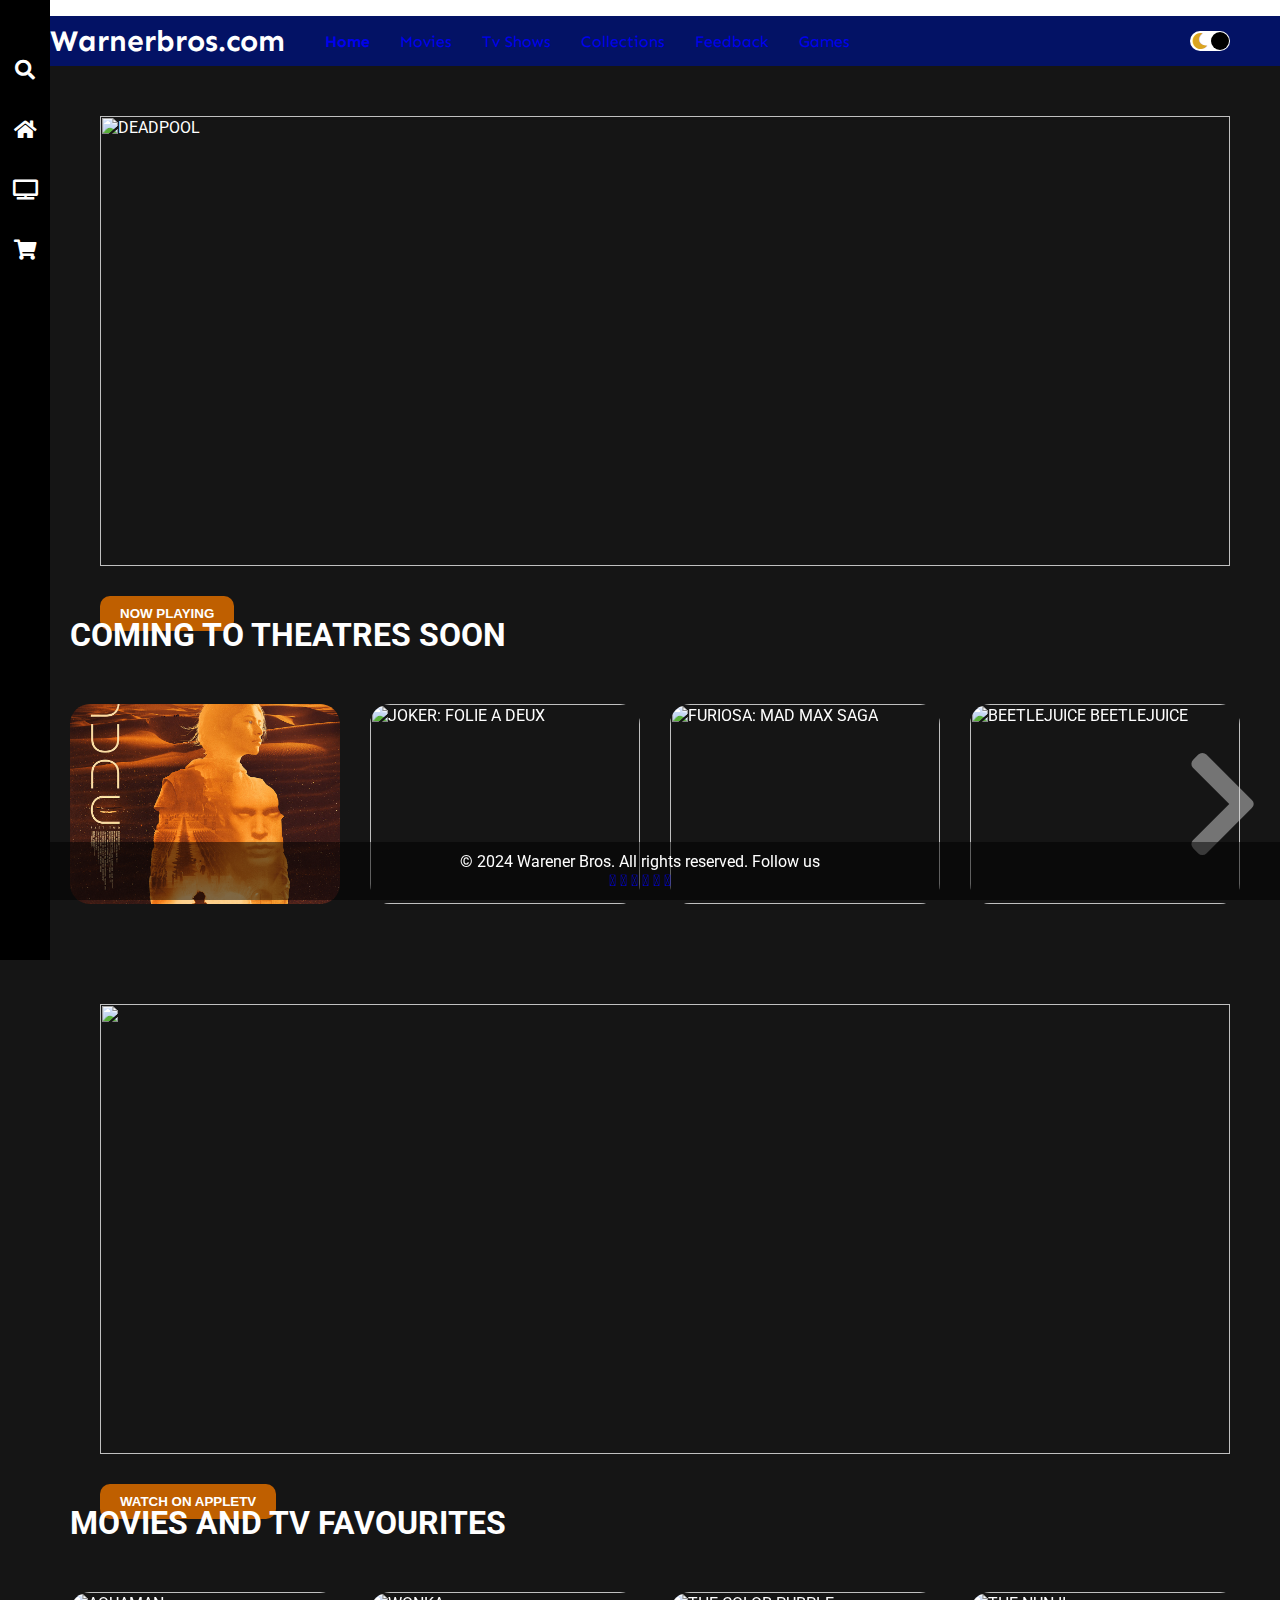
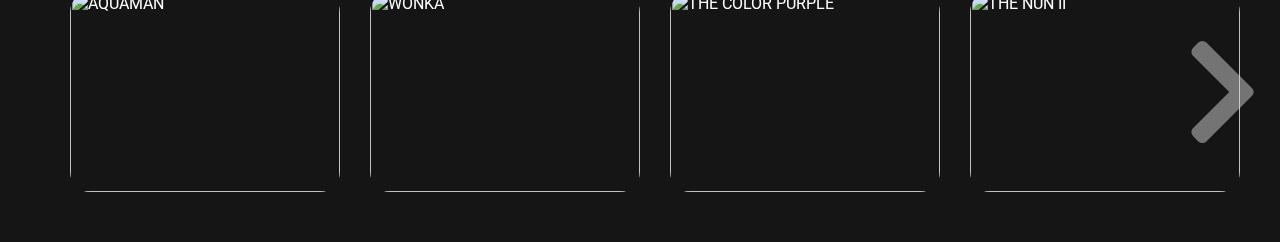
==== index.html @ 2d5ec3c5 "Update index.html" ====
<html lang="en">

<head>
    <meta charset="UTF-8">
    <meta http-equiv="X-UA-Compatible" content="IE=edge">
    <meta name="viewport" content="width=device-width, initial-scale=1.0">
    <link rel="stylesheet" href="style.css">
    <link
        href="https://fonts.googleapis.com/css2?family=Roboto:wght@100;300;400;500;700;900&family=Sen:wght@400;700;800&display=swap"
        rel="stylesheet">
    <link rel="stylesheet" href="https://cdnjs.cloudflare.com/ajax/libs/font-awesome/5.15.2/css/all.min.css">
    <svg xmlns="http://www.w3.org/2000/svg" width="16" height="16" fill="currentColor" class="bi bi-instagram" viewBox="0 0 16 16">
    </svg>
        
    <title>Warnerbros | Home of Movies</title>
</head>

<body>
    <div class="navbar">
        <div class="navbar-container">
            <div class="logo-container">
                <h1 class="logo">Warnerbros.com</h1>
            </div>
            <div class="menu-container">
                <ul class="menu-list">
                    <li class="menu-list-item active"> <a href="index.html">Home</a></li>
                    <li class="menu-list-item"><a href="movies.html">Movies</a></li>
                    <li class="menu-list-item"><a href="tvshows.html">Tv Shows</a></li>
                    <li class="menu-list-item"><a href="collections.html">Collections</a></li>
                    <li class="menu-list-item"><a href="feedback.html">Feedback</a></li>
                    <li class="menu-list-item"><a href="games.html">Games</a></li>

                </ul>
            </div>
                <div class="toggle">
                    <i class="fas fa-moon toggle-icon"></i>
                    <i class="fas fa-sun toggle-icon"></i>
                    <div class="toggle-ball"></div>
                </div>
            </div>
        </div>
    </div>
    <div class="sidebar">
        <a href="https://www.google.com/index.html" class="left-menu-icon fas fa-search"></a>
        <a href="index.html" class="left-menu-icon fas fa-home"></a>
        <a href="tvshows.html" class="left-menu-icon fas fa-tv"></a>
        <a href="https://www.warnerbros.com/shop" class="left-menu-icon fas fa-shopping-cart"></a>
    </div>
    <div class="container">
        <div class="content-container">
            <div class="featured-content"
                style="background: linear-gradient(to bottom, rgba(0,0,0,0), #151515), url('img/f-1.jpg');">
                <img class="featured-title" src="C:\Users\wvrap\Desktop\WARNER BROS\img\1.png" alt="DEADPOOL">
                <p class="featured-desc"></p>
                <button class="featured-button">NOW PLAYING</button>
            </div>

            <div class="movie-list-container">
                <h1 class="movie-list-title">COMING TO THEATRES SOON</h1>
                <div class="movie-list-wrapper">
                    <div class="movie-list">
                        <div class="movie-list-item">
                            <img class="movie-list-item-img" src="img\2.jpg" alt="DUNE: PART 2">
                            <span class="movie-list-item-title">DUNE: PART 2</span>
                            <p class="movie-list-item-desc"></p>
                            <button class="movie-list-item-button">Watch</button>
                        </div>
                        <div class="movie-list-item">
                            <img class="movie-list-item-img" src="C:\Users\wvrap\Desktop\WARNER BROS\img\3.jpg" alt="JOKER: FOLIE A DEUX">
                            <span class="movie-list-item-title">JOKER: FOLIE A DEUX</span>
                            <p class="movie-list-item-desc"></p>
                            <button class="movie-list-item-button">Watch</button>
                        </div>
                        <div class="movie-list-item">
                            <img class="movie-list-item-img" src="C:\Users\wvrap\Desktop\WARNER BROS\img\4.jpg" alt="FURIOSA: MAD MAX SAGA">
                            <span class="movie-list-item-title">FURIOSA: MAD MAX SAGA</span>
                            <p class="movie-list-item-desc"></p>
                            <button class="movie-list-item-button">Watch</button>
                        </div>
                        <div class="movie-list-item">
                            <img class="movie-list-item-img" src="C:\Users\wvrap\Desktop\WARNER BROS\img\5.jpg" alt="BEETLEJUICE BEETLEJUICE">
                            <span class="movie-list-item-title">BEETLEJUICE BEETLEJUICE</span>
                            <p class="movie-list-item-desc"></p>
                            <button class="movie-list-item-button">Watch</button>
                        </div>
                        <div class="movie-list-item">
                            <img class="movie-list-item-img" src="C:\Users\wvrap\Desktop\WARNER BROS\img\6.jpg" alt="THE WATCHERS">
                            <span class="movie-list-item-title">THE WATCHERS</span>
                            <p class="movie-list-item-desc"></p>
                            <button class="movie-list-item-button">Watch</button>
                        </div>
                        <div class="movie-list-item">
                            <img class="movie-list-item-img" src="C:\Users\wvrap\Desktop\WARNER BROS\img\7.jpg" alt="HORIZON">
                            <span class="movie-list-item-title">HORIZON</span>
                            <p class="movie-list-item-desc"></p>
                            <button class="movie-list-item-button">Watch</button>
                        </div>
                    </div>
                    <i class="fas fa-chevron-right arrow"></i>
                </div>
            </div>
            <div class="featured-content"
                style="background: linear-gradient(to bottom, rgba(0,0,0,0), #151515), url('img/f-2.jpg');">
                <img class="featured-title" src="C:\Users\wvrap\Desktop\WARNER BROS\img\8.png" alt="">
                <p class="featured-desc">
                </p>
                <button class="featured-button">WATCH ON APPLETV</button>
            </div>
            <div class="movie-list-container">
                <h1 class="movie-list-title">MOVIES AND TV FAVOURITES</h1>
                <div class="movie-list-wrapper">
                    <div class="movie-list">
                        <div class="movie-list-item">
                            <img class="movie-list-item-img" src="C:\Users\wvrap\Desktop\WARNER BROS\img\9.jpg" alt="AQUAMAN">
                            <span class="movie-list-item-title">AQUAMAN AND THE LOST KINGDOM</span>
                            <p class="movie-list-item-desc"></p>
                            <button class="movie-list-item-button">Watch</button>
                        </div>
                        <div class="movie-list-item">
                            <img class="movie-list-item-img" src="C:\Users\wvrap\Desktop\WARNER BROS\img\10.jpg" alt="WONKA">
                            <span class="movie-list-item-title">WONKA</span>
                            <p class="movie-list-item-desc"></p>
                            <button class="movie-list-item-button">Watch</button>
                        </div>
                        <div class="movie-list-item">
                            <img class="movie-list-item-img" src="C:\Users\wvrap\Desktop\WARNER BROS\img\11.jpg" alt="THE COLOR PURPLE">
                            <span class="movie-list-item-title">THE COLOR PURPLE</span>
                            <p class="movie-list-item-desc"></p>
                            <button class="movie-list-item-button">Watch</button>
                        </div>
                        <div class="movie-list-item">
                            <img class="movie-list-item-img" src="C:\Users\wvrap\Desktop\WARNER BROS\img\12.jpg" alt="THE NUN II">
                            <span class="movie-list-item-title">THE NUN II</span>
                            <p class="movie-list-item-desc"></p>
                            <button class="movie-list-item-button">Watch</button>
                        </div>
                        <div class="movie-list-item">
                            <img class="movie-list-item-img" src="C:\Users\wvrap\Desktop\WARNER BROS\img\13.jpg" alt="BLUE BEETLE">
                            <span class="movie-list-item-title">BLUE BEETLE</span>
                            <p class="movie-list-item-desc"></p>
                            <button class="movie-list-item-button">Watch</button>
                        </div>
                        <div class="movie-list-item">
                            <img class="movie-list-item-img" src="C:\Users\wvrap\Desktop\WARNER BROS\img\14.jpg" alt="BARBIE">
                            <span class="movie-list-item-title">BARBIE</span>
                            <p class="movie-list-item-desc"></p>
                            <button class="movie-list-item-button">Watch</button>
                        </div>
                        <div class="movie-list-item">
                            <img class="movie-list-item-img" src="C:\Users\wvrap\Desktop\WARNER BROS\img\15.jpg" alt="MEG 2">
                            <span class="movie-list-item-title">MEG 2: THE TRENCH</span>
                            <p class="movie-list-item-desc"></p>
                            <button class="movie-list-item-button">Watch</button>
                        </div>
                    </div>
                    <i class="fas fa-chevron-right arrow"></i>
                </div>
            </div>
        </div>
    </div>
    <footer>
        <p>&copy; 2024 Warener Bros. All rights reserved.
            Follow us
        </p>
        <div class="follow-us">
            <a href="https://www.instagram.com/warnerbrosentertainment/" class="fa-brands fa-instagram"></a>
            <a href="https://www.youtube.com/user/WarnerBrosPictures" class="fa-brands fa-youtube"></a>
            <a href="https://www.linkedin.com/company/warner-bros--entertainment/" class="fa-brands fa-linkedin"></a>
            <a href="https://www.pinterest.com/warnerbrosent/" class="fa-brands fa-pinterest"></a>
            <a href="https://twitter.com/Warnerbros/" class="fa-brands fa-twitter"></a>
            <a href="https://web.facebook.com/warnerbrosent/?_rdc=1&_rdr" class="fa-brands fa-facebook"></a>
    </footer>
    <script src="app.js"></script>
</body>

</html>
---- style.css ----
* {
    margin: 0;
  }
  
  body {
    font-family: "Roboto", sans-serif;
  }
  
  .navbar {
    width: 100%;
    height: 50px;
    background-color: rgb(3, 18, 101);
    position: sticky;
    top: 0;
  }
  
  .navbar-container {
    display: flex;
    align-items: center;
    padding: 0 50px;
    height: 100%;
    color: white;
    font-family: "Sen", sans-serif;
  }
  
  a:link {
    text-decoration: none;
  }

  .logo-container {
    flex: 1;
  }
  
  .logo {
    font-size: 30px;
    color: #ffffff;
  }
  
  .menu-container {
    flex: 6;
  }
  
  .menu-list {
    display: flex;
    list-style: none;
  }
  
  .menu-list-item {
    margin-right: 30px;
  }
  
  .menu-list-item.active {
    font-weight: bold;
  }
  .toggle {
    width: 40px;
    height: 20px;
    background-color: white;
    border-radius: 30px;
    display: flex;
    align-items: center;
    justify-content: space-around;
    position: relative;
  }
  
  .toggle-icon {
    color: goldenrod;
  }
  
  .toggle-ball {
    width: 18px;
    height: 18px;
    background-color: black;
    position: absolute;
    right: 1px;
    border-radius: 50%;
    cursor: pointer;
    transition: 1s ease all;
  }
  
  .sidebar {
    width: 50px;
    height: 100%;
    background-color: black;
    position: fixed;
    top: 0;
    display: flex;
    flex-direction: column;
    align-items: center;
    padding-top: 60px;
  }
  
  .left-menu-icon {
    color: white;
    font-size: 20px;
    margin-bottom: 40px;
  }
  
  .container {
    background-color: #151515;
    min-height: calc(100vh - 50px);
    color: white;
  }
  
  .content-container {
    margin-left: 50px;
  }
  
  .featured-content {
    height: 50vh;
    padding: 50px;
  }
  
  .featured-title {
    width: 250px;
  }
  
  .featured-desc {
    width: 500px;
    color: lightgray;
    margin: 30px 0;
  }
  
  .featured-button {
    background-color: #bf5f00;
    color: white;
    padding: 10px 20px;
    border-radius: 10px;
    border: none;
    outline: none;
    font-weight: bold;
  }
  
  .movie-list-container {
    padding: 0 20px;
  }
  
  .movie-list-wrapper {
    position: relative;
    overflow: hidden;
  }
  
  .movie-list {
    display: flex;
    align-items: center;
    height: 300px;
    transform: translateX(0);
    transition: all 1s ease-in-out;
  }
  
  .movie-list-item {
    margin-right: 30px;
    position: relative;
  }
  
  .movie-list-item:hover .movie-list-item-img {
    transform: scale(1.2);
    margin: 0 30px;
    opacity: 0.5;
  }
  
  .movie-list-item:hover .movie-list-item-title,
  .movie-list-item:hover .movie-list-item-desc,
  .movie-list-item:hover .movie-list-item-button {
    opacity: 1;
  }
  
  .movie-list-item-img {
    transition: all 1s ease-in-out;
    width: 270px;
    height: 200px;
    object-fit: cover;
    border-radius: 20px;
  }
  
  .movie-list-item-title {
    background-color: #333;
    padding: 0 10px;
    font-size: 32px;
    font-weight: bold;
    position: absolute;
    top: 10%;
    left: 50px;
    opacity: 0;
    transition: 1s all ease-in-out;
  }
  
  .movie-list-item-desc {
    background-color: #333;
    padding: 10px;
    font-size: 14px;
    position: absolute;
    top: 30%;
    left: 50px;
    width: 230px;
    opacity: 0;
    transition: 1s all ease-in-out;
  }
  
  .movie-list-item-button {
    padding: 10px;
    background-color: #bf7600;
    color: white;
    border-radius: 10px;
    outline: none;
    border: none;
    cursor: pointer;
    position: absolute;
    bottom: 20px;
    left: 50px;
    opacity: 0;
    transition: 1s all ease-in-out;
  }
  
  .arrow {
    font-size: 120px;
    position: absolute;
    top: 90px;
    right: 0;
    color: lightgray;
    opacity: 0.5;
    cursor: pointer;
  }
  .featured-title {
    margin: 0;
    width: 100%;
    height: 100%;
    object-fit: cover; /* Cover the container while preserving the image's aspect ratio */
  }

  
  .container.active {
    background-color: white;
  }
  
  .movie-list-title.active {
    color: black;
  }
  
  .navbar-container.active {
    background-color: white;
  
    color: black;
  }
  
  .sidebar.active{
      background-color: white;
  }
  
  .left-menu-icon.active{
      color: black;
  }
  
  .toggle.active{
      background-color: black;
  }

  footer {
    background-color: rgba(0, 0, 0, 0.5); /* Add transparency to footer */
    color: #fff;
    text-align: center;
    padding: 10px 0;
    position: fixed;
    bottom: 0;
    width: 100%;
    z-index: 1; /* Ensure footer appears above video */
}
  .toggle-ball.active{
      background-color: white;
      transform: translateX(-20px);
  }
  
  @media only screen and (max-width: 940px){
      .menu-container{
          display: none;
      }
  }
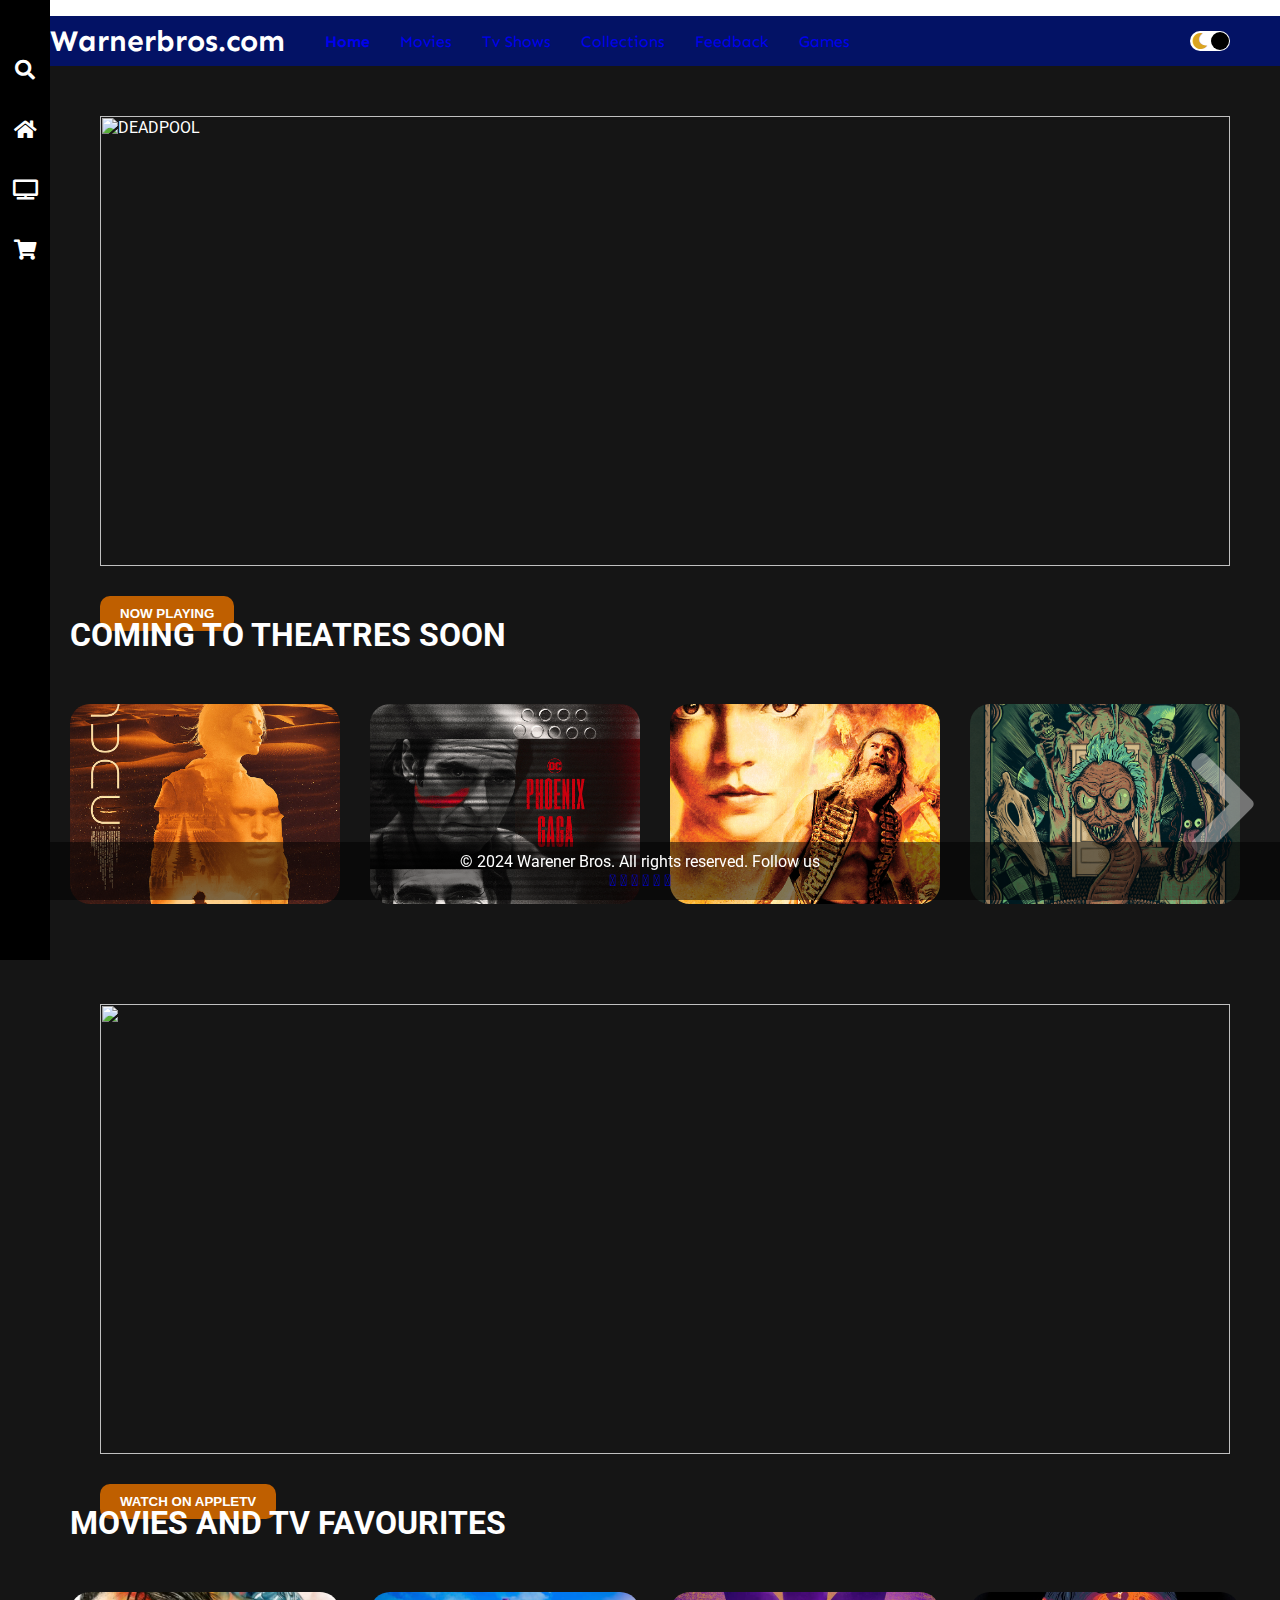
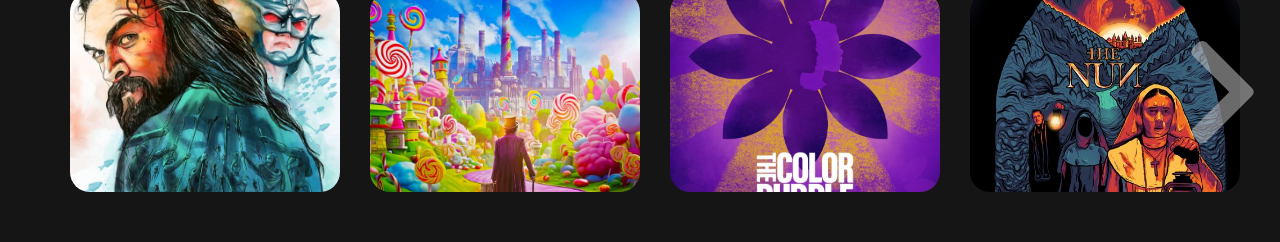
==== commit 1c39ec27: "Update index.html" ====
--- a/index.html
+++ b/index.html
@@ -66,31 +66,31 @@
                             <button class="movie-list-item-button">Watch</button>
                         </div>
                         <div class="movie-list-item">
-                            <img class="movie-list-item-img" src="C:\Users\wvrap\Desktop\WARNER BROS\img\3.jpg" alt="JOKER: FOLIE A DEUX">
+                            <img class="movie-list-item-img" src="img\3.jpg" alt="JOKER: FOLIE A DEUX">
                             <span class="movie-list-item-title">JOKER: FOLIE A DEUX</span>
                             <p class="movie-list-item-desc"></p>
                             <button class="movie-list-item-button">Watch</button>
                         </div>
                         <div class="movie-list-item">
-                            <img class="movie-list-item-img" src="C:\Users\wvrap\Desktop\WARNER BROS\img\4.jpg" alt="FURIOSA: MAD MAX SAGA">
+                            <img class="movie-list-item-img" src="img\4.jpg" alt="FURIOSA: MAD MAX SAGA">
                             <span class="movie-list-item-title">FURIOSA: MAD MAX SAGA</span>
                             <p class="movie-list-item-desc"></p>
                             <button class="movie-list-item-button">Watch</button>
                         </div>
                         <div class="movie-list-item">
-                            <img class="movie-list-item-img" src="C:\Users\wvrap\Desktop\WARNER BROS\img\5.jpg" alt="BEETLEJUICE BEETLEJUICE">
+                            <img class="movie-list-item-img" src="img\5.jpg" alt="BEETLEJUICE BEETLEJUICE">
                             <span class="movie-list-item-title">BEETLEJUICE BEETLEJUICE</span>
                             <p class="movie-list-item-desc"></p>
                             <button class="movie-list-item-button">Watch</button>
                         </div>
                         <div class="movie-list-item">
-                            <img class="movie-list-item-img" src="C:\Users\wvrap\Desktop\WARNER BROS\img\6.jpg" alt="THE WATCHERS">
+                            <img class="movie-list-item-img" src="img\6.jpg" alt="THE WATCHERS">
                             <span class="movie-list-item-title">THE WATCHERS</span>
                             <p class="movie-list-item-desc"></p>
                             <button class="movie-list-item-button">Watch</button>
                         </div>
                         <div class="movie-list-item">
-                            <img class="movie-list-item-img" src="C:\Users\wvrap\Desktop\WARNER BROS\img\7.jpg" alt="HORIZON">
+                            <img class="movie-list-item-img" src="img\7.jpg" alt="HORIZON">
                             <span class="movie-list-item-title">HORIZON</span>
                             <p class="movie-list-item-desc"></p>
                             <button class="movie-list-item-button">Watch</button>
@@ -111,43 +111,43 @@
                 <div class="movie-list-wrapper">
                     <div class="movie-list">
                         <div class="movie-list-item">
-                            <img class="movie-list-item-img" src="C:\Users\wvrap\Desktop\WARNER BROS\img\9.jpg" alt="AQUAMAN">
+                            <img class="movie-list-item-img" src="img\9.jpg" alt="AQUAMAN">
                             <span class="movie-list-item-title">AQUAMAN AND THE LOST KINGDOM</span>
                             <p class="movie-list-item-desc"></p>
                             <button class="movie-list-item-button">Watch</button>
                         </div>
                         <div class="movie-list-item">
-                            <img class="movie-list-item-img" src="C:\Users\wvrap\Desktop\WARNER BROS\img\10.jpg" alt="WONKA">
+                            <img class="movie-list-item-img" src="img\10.jpg" alt="WONKA">
                             <span class="movie-list-item-title">WONKA</span>
                             <p class="movie-list-item-desc"></p>
                             <button class="movie-list-item-button">Watch</button>
                         </div>
                         <div class="movie-list-item">
-                            <img class="movie-list-item-img" src="C:\Users\wvrap\Desktop\WARNER BROS\img\11.jpg" alt="THE COLOR PURPLE">
+                            <img class="movie-list-item-img" src="img\11.jpg" alt="THE COLOR PURPLE">
                             <span class="movie-list-item-title">THE COLOR PURPLE</span>
                             <p class="movie-list-item-desc"></p>
                             <button class="movie-list-item-button">Watch</button>
                         </div>
                         <div class="movie-list-item">
-                            <img class="movie-list-item-img" src="C:\Users\wvrap\Desktop\WARNER BROS\img\12.jpg" alt="THE NUN II">
+                            <img class="movie-list-item-img" src="img\12.jpg" alt="THE NUN II">
                             <span class="movie-list-item-title">THE NUN II</span>
                             <p class="movie-list-item-desc"></p>
                             <button class="movie-list-item-button">Watch</button>
                         </div>
                         <div class="movie-list-item">
-                            <img class="movie-list-item-img" src="C:\Users\wvrap\Desktop\WARNER BROS\img\13.jpg" alt="BLUE BEETLE">
+                            <img class="movie-list-item-img" src="img\13.jpg" alt="BLUE BEETLE">
                             <span class="movie-list-item-title">BLUE BEETLE</span>
                             <p class="movie-list-item-desc"></p>
                             <button class="movie-list-item-button">Watch</button>
                         </div>
                         <div class="movie-list-item">
-                            <img class="movie-list-item-img" src="C:\Users\wvrap\Desktop\WARNER BROS\img\14.jpg" alt="BARBIE">
+                            <img class="movie-list-item-img" src="img\14.jpg" alt="BARBIE">
                             <span class="movie-list-item-title">BARBIE</span>
                             <p class="movie-list-item-desc"></p>
                             <button class="movie-list-item-button">Watch</button>
                         </div>
                         <div class="movie-list-item">
-                            <img class="movie-list-item-img" src="C:\Users\wvrap\Desktop\WARNER BROS\img\15.jpg" alt="MEG 2">
+                            <img class="movie-list-item-img" src="img\15.jpg" alt="MEG 2">
                             <span class="movie-list-item-title">MEG 2: THE TRENCH</span>
                             <p class="movie-list-item-desc"></p>
                             <button class="movie-list-item-button">Watch</button>
--- a/style.css
+++ b/style.css
@@ -274,4 +274,4 @@
       .menu-container{
           display: none;
       }
-  }+  }
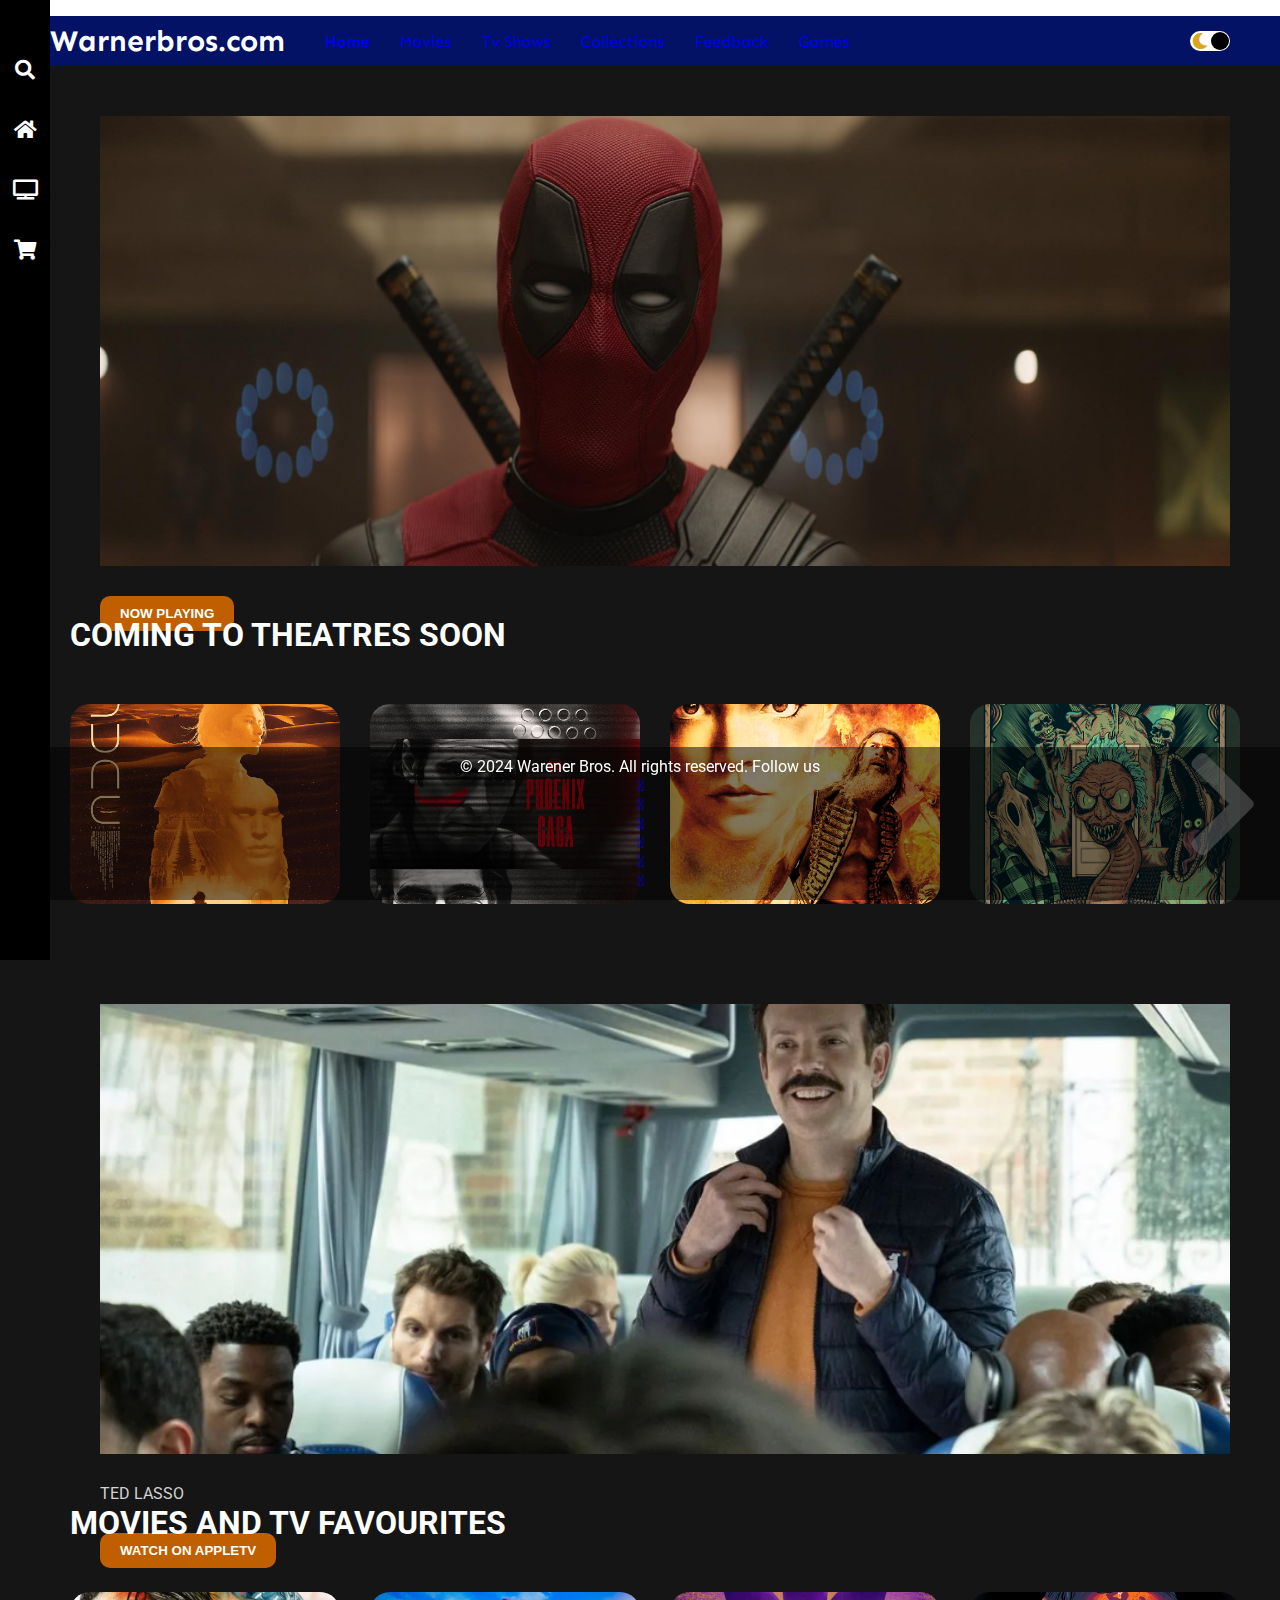
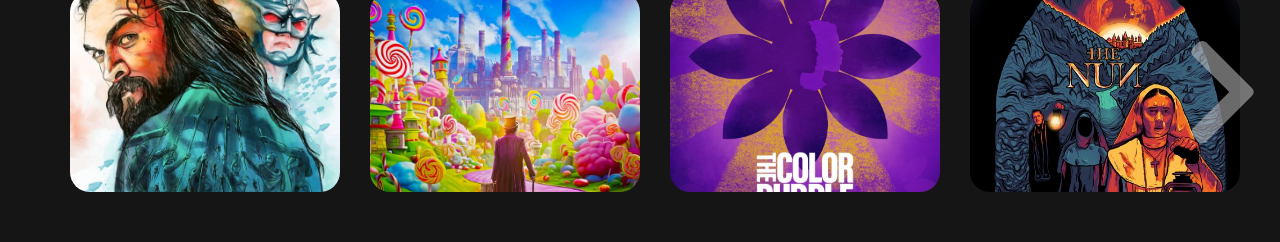
==== commit 20c90471: "Update index.html" ====
--- a/index.html
+++ b/index.html
@@ -50,7 +50,7 @@
         <div class="content-container">
             <div class="featured-content"
                 style="background: linear-gradient(to bottom, rgba(0,0,0,0), #151515), url('img/f-1.jpg');">
-                <img class="featured-title" src="C:\Users\wvrap\Desktop\WARNER BROS\img\1.png" alt="DEADPOOL">
+                <img class="featured-title" src="img\1.png" alt="DEADPOOL">
                 <p class="featured-desc"></p>
                 <button class="featured-button">NOW PLAYING</button>
             </div>
@@ -101,9 +101,8 @@
             </div>
             <div class="featured-content"
                 style="background: linear-gradient(to bottom, rgba(0,0,0,0), #151515), url('img/f-2.jpg');">
-                <img class="featured-title" src="C:\Users\wvrap\Desktop\WARNER BROS\img\8.png" alt="">
-                <p class="featured-desc">
-                </p>
+                <img class="featured-title" src="\img\8.png" alt="TED LASSO">
+                <p class="featured-desc">TED LASSO</p>
                 <button class="featured-button">WATCH ON APPLETV</button>
             </div>
             <div class="movie-list-container">
@@ -164,10 +163,15 @@
         </p>
         <div class="follow-us">
             <a href="https://www.instagram.com/warnerbrosentertainment/" class="fa-brands fa-instagram"></a>
+            <br>
             <a href="https://www.youtube.com/user/WarnerBrosPictures" class="fa-brands fa-youtube"></a>
+            <br>
             <a href="https://www.linkedin.com/company/warner-bros--entertainment/" class="fa-brands fa-linkedin"></a>
+            <br>
             <a href="https://www.pinterest.com/warnerbrosent/" class="fa-brands fa-pinterest"></a>
+            <br>
             <a href="https://twitter.com/Warnerbros/" class="fa-brands fa-twitter"></a>
+            <br>
             <a href="https://web.facebook.com/warnerbrosent/?_rdc=1&_rdr" class="fa-brands fa-facebook"></a>
     </footer>
     <script src="app.js"></script>
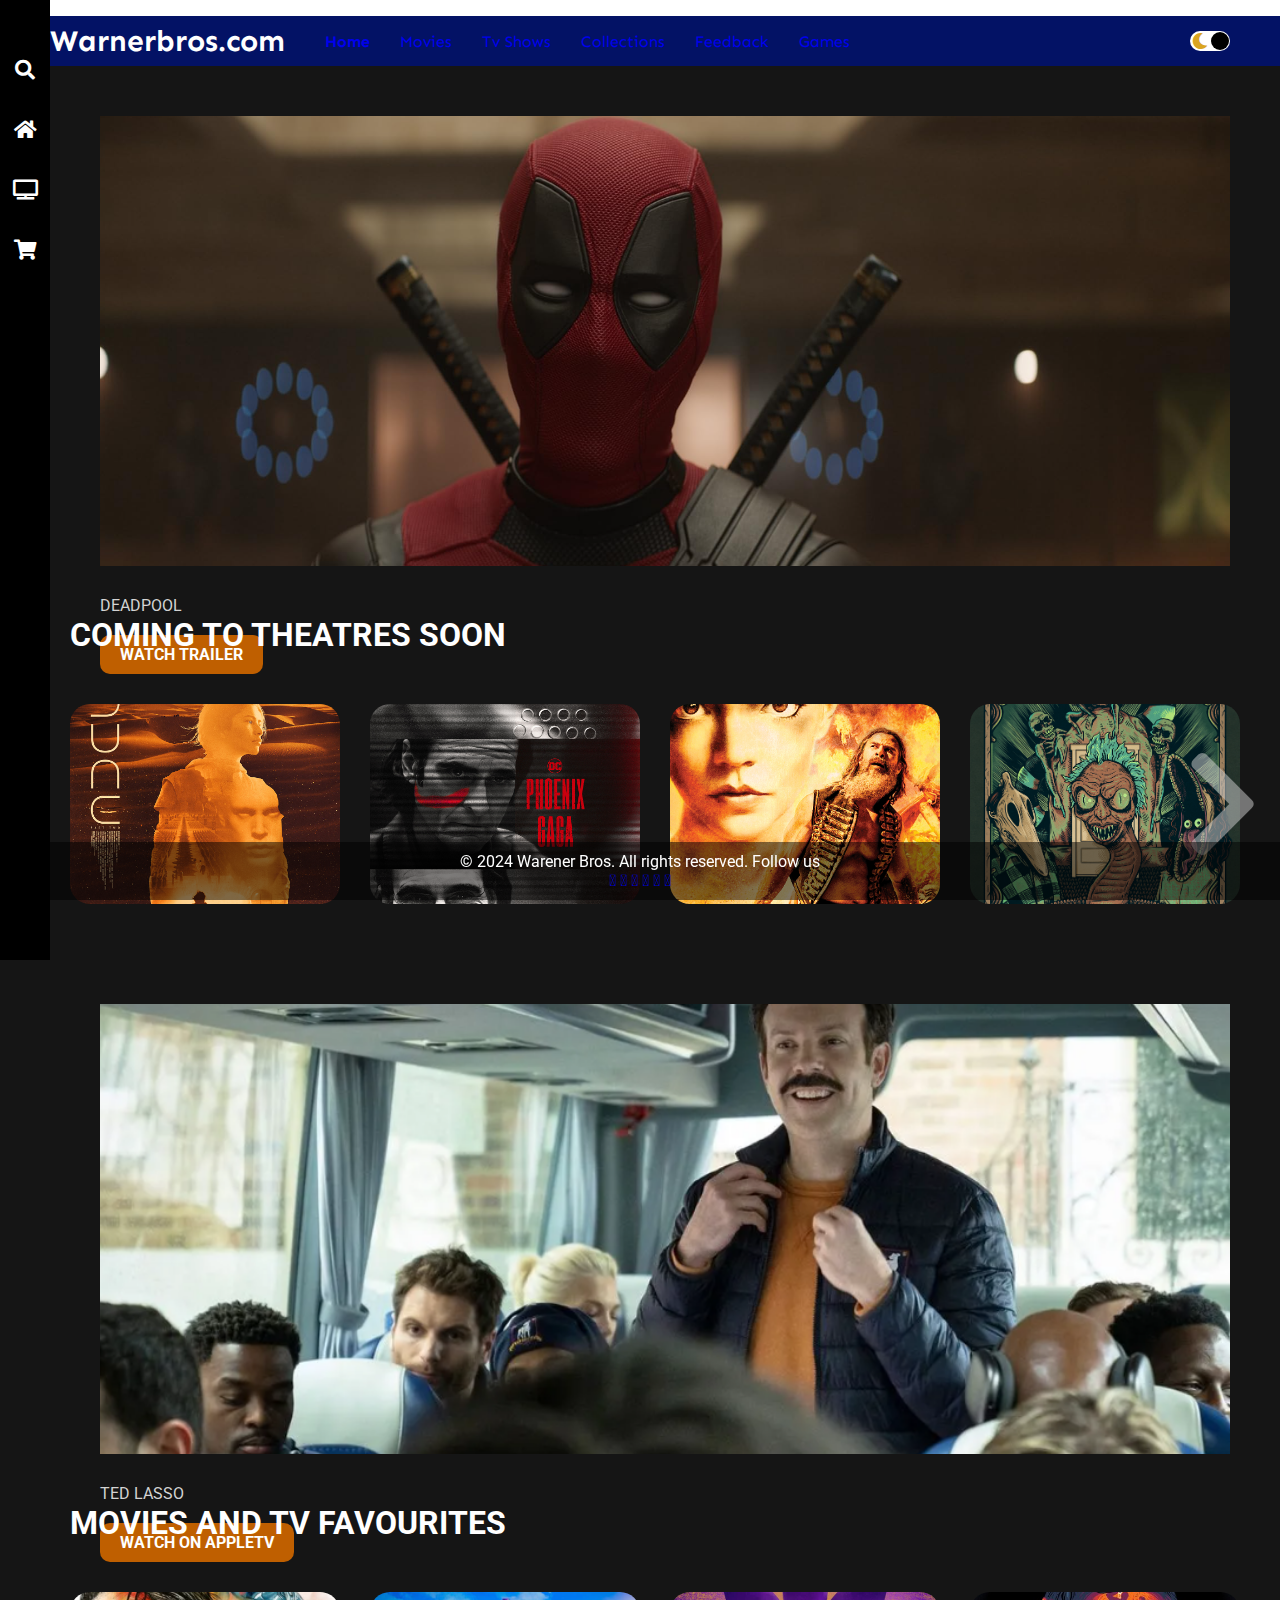
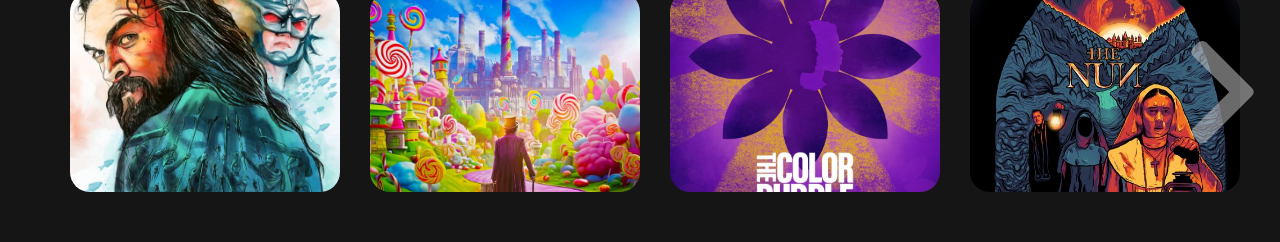
==== commit 7935223f: "Update index.html" ====
--- a/index.html
+++ b/index.html
@@ -51,8 +51,8 @@
             <div class="featured-content"
                 style="background: linear-gradient(to bottom, rgba(0,0,0,0), #151515), url('img/f-1.jpg');">
                 <img class="featured-title" src="img\1.png" alt="DEADPOOL">
-                <p class="featured-desc"></p>
-                <button class="featured-button">NOW PLAYING</button>
+                <p class="featured-desc">DEADPOOL</p>
+                <a href=https://www.youtube.com/watch?v=73_1biulkYk <button class="featured-button">WATCH TRAILER</button></a>
             </div>
 
             <div class="movie-list-container">
@@ -101,9 +101,9 @@
             </div>
             <div class="featured-content"
                 style="background: linear-gradient(to bottom, rgba(0,0,0,0), #151515), url('img/f-2.jpg');">
-                <img class="featured-title" src="\img\8.png" alt="TED LASSO">
+                <img class="featured-title" src="img\8.png" alt="TED LASSO">
                 <p class="featured-desc">TED LASSO</p>
-                <button class="featured-button">WATCH ON APPLETV</button>
+                <a href="https://tv.apple.com/us/show/ted-lasso/umc.cmc.vtoh0mn0xn7t3c643xqonfzy" <button class="featured-button">WATCH ON APPLETV</button></a>
             </div>
             <div class="movie-list-container">
                 <h1 class="movie-list-title">MOVIES AND TV FAVOURITES</h1>
@@ -163,15 +163,10 @@
         </p>
         <div class="follow-us">
             <a href="https://www.instagram.com/warnerbrosentertainment/" class="fa-brands fa-instagram"></a>
-            <br>
             <a href="https://www.youtube.com/user/WarnerBrosPictures" class="fa-brands fa-youtube"></a>
-            <br>
             <a href="https://www.linkedin.com/company/warner-bros--entertainment/" class="fa-brands fa-linkedin"></a>
-            <br>
             <a href="https://www.pinterest.com/warnerbrosent/" class="fa-brands fa-pinterest"></a>
-            <br>
             <a href="https://twitter.com/Warnerbros/" class="fa-brands fa-twitter"></a>
-            <br>
             <a href="https://web.facebook.com/warnerbrosent/?_rdc=1&_rdr" class="fa-brands fa-facebook"></a>
     </footer>
     <script src="app.js"></script>
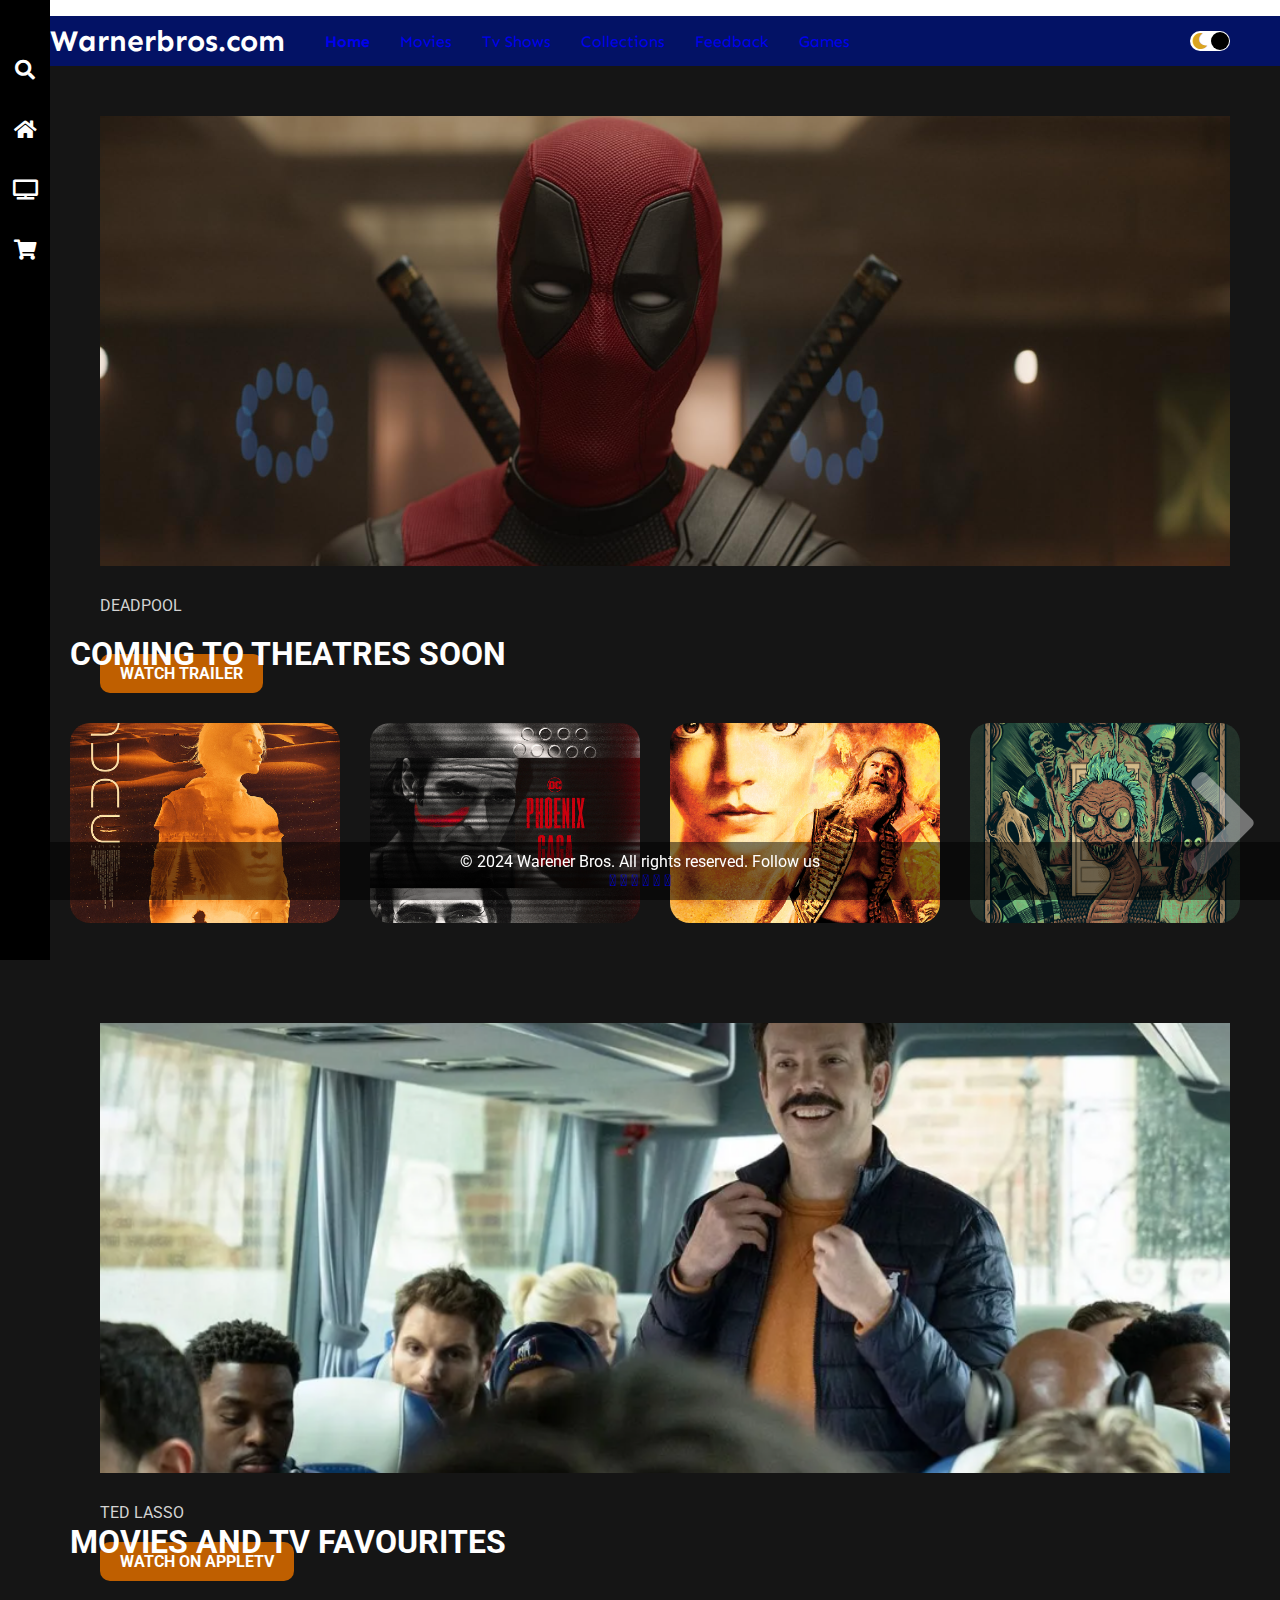
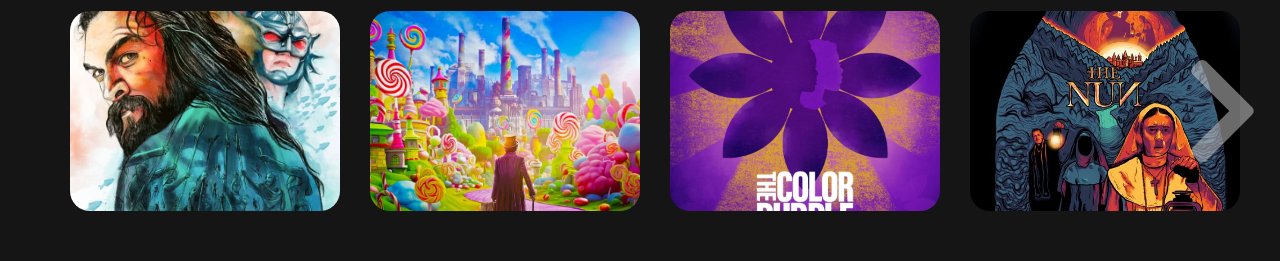
==== commit a1c1af16: "Update index.html" ====
--- a/index.html
+++ b/index.html
@@ -11,10 +11,8 @@
     <link rel="stylesheet" href="https://cdnjs.cloudflare.com/ajax/libs/font-awesome/5.15.2/css/all.min.css">
     <svg xmlns="http://www.w3.org/2000/svg" width="16" height="16" fill="currentColor" class="bi bi-instagram" viewBox="0 0 16 16">
     </svg>
-        
     <title>Warnerbros | Home of Movies</title>
 </head>
-
 <body>
     <div class="navbar">
         <div class="navbar-container">
@@ -29,7 +27,6 @@
                     <li class="menu-list-item"><a href="collections.html">Collections</a></li>
                     <li class="menu-list-item"><a href="feedback.html">Feedback</a></li>
                     <li class="menu-list-item"><a href="games.html">Games</a></li>
-
                 </ul>
             </div>
                 <div class="toggle">
@@ -52,9 +49,10 @@
                 style="background: linear-gradient(to bottom, rgba(0,0,0,0), #151515), url('img/f-1.jpg');">
                 <img class="featured-title" src="img\1.png" alt="DEADPOOL">
                 <p class="featured-desc">DEADPOOL</p>
+                <br>
                 <a href=https://www.youtube.com/watch?v=73_1biulkYk <button class="featured-button">WATCH TRAILER</button></a>
             </div>
-
+            <br>
             <div class="movie-list-container">
                 <h1 class="movie-list-title">COMING TO THEATRES SOON</h1>
                 <div class="movie-list-wrapper">
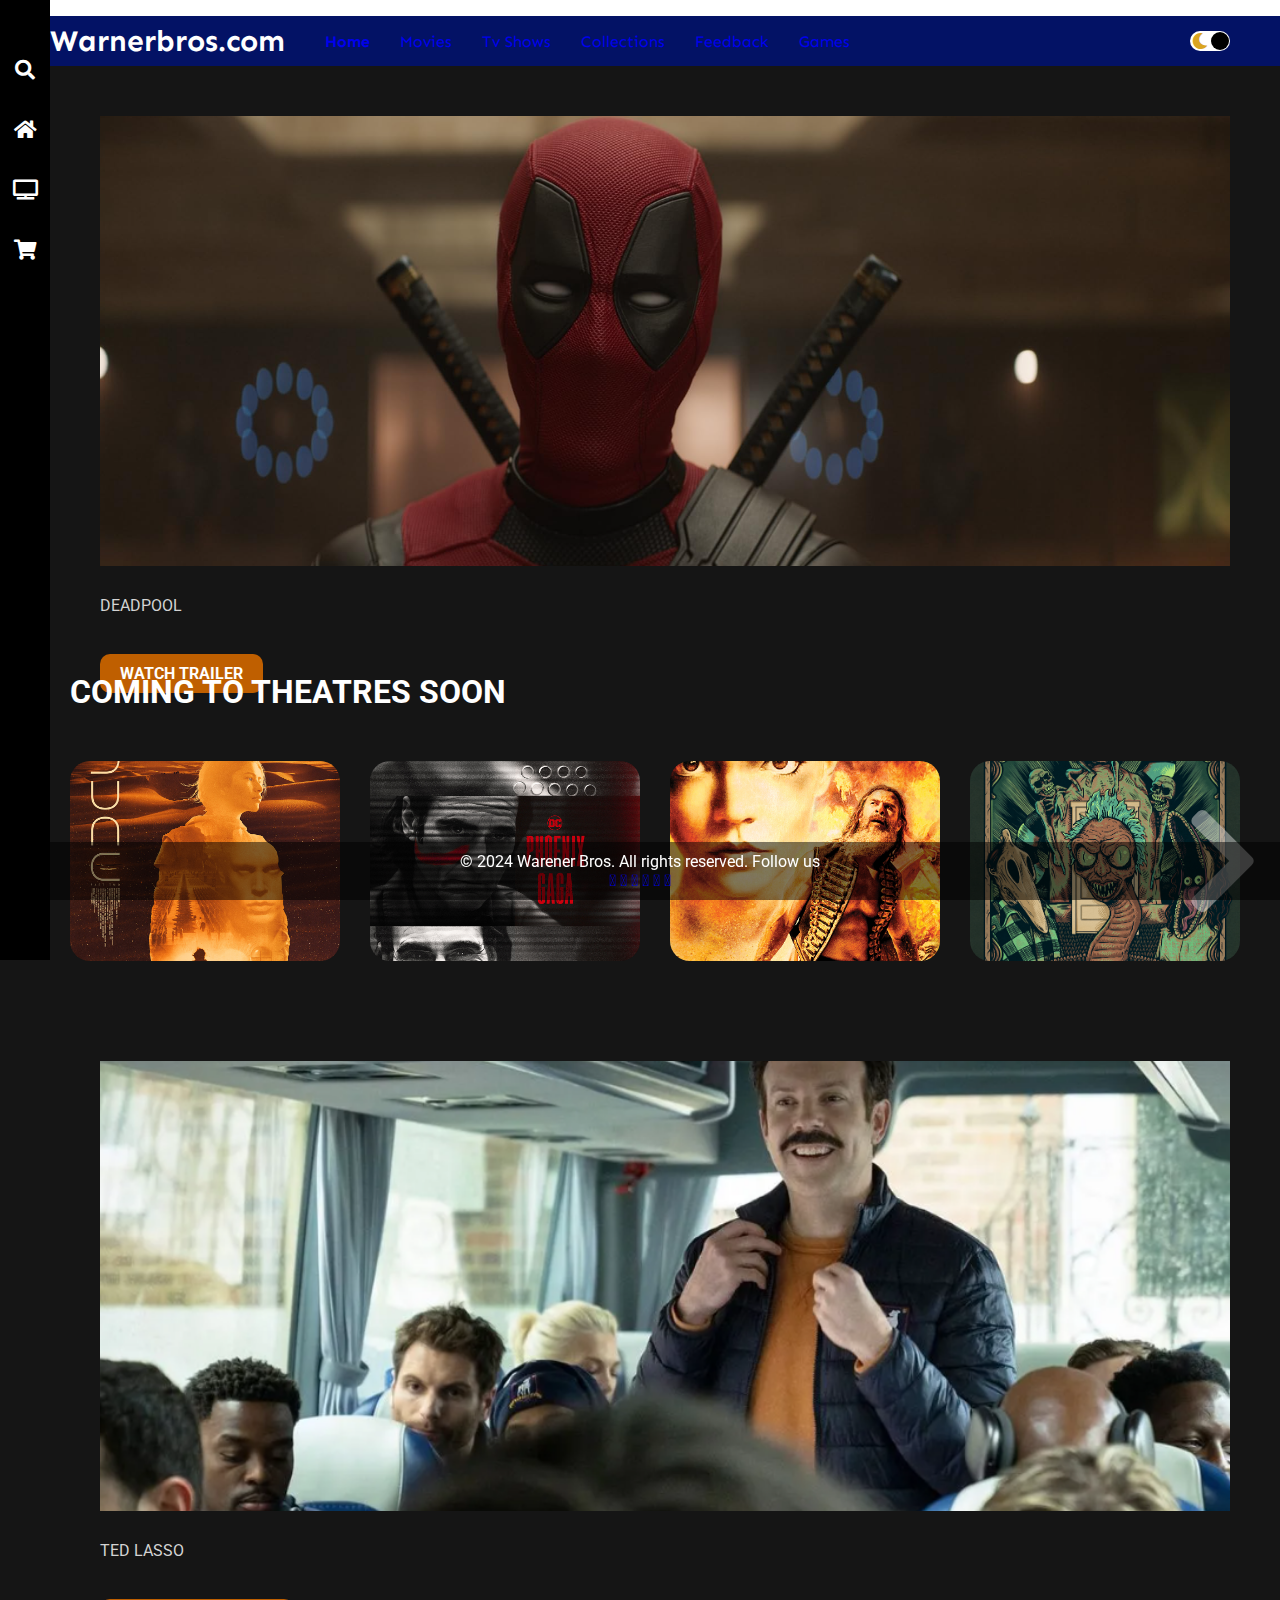
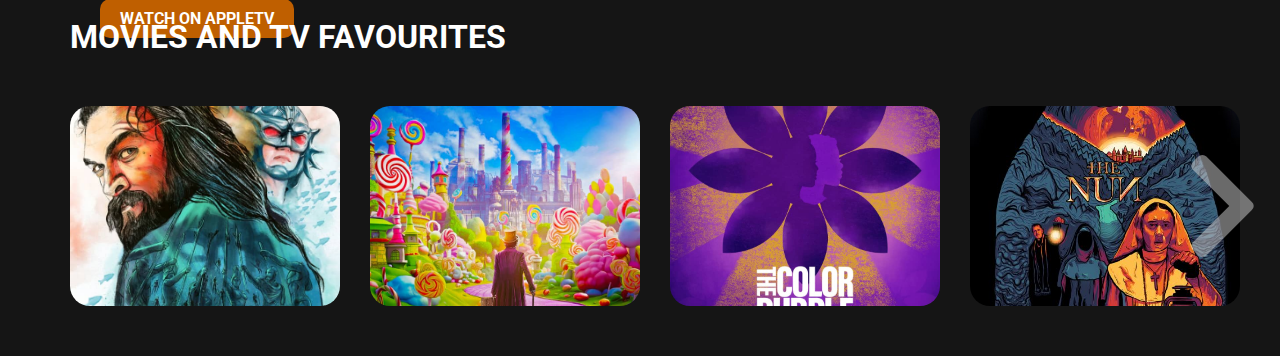
==== commit 2a2b55d0: "Update index.html" ====
--- a/index.html
+++ b/index.html
@@ -53,6 +53,8 @@
                 <a href=https://www.youtube.com/watch?v=73_1biulkYk <button class="featured-button">WATCH TRAILER</button></a>
             </div>
             <br>
+            <br>
+            <br>
             <div class="movie-list-container">
                 <h1 class="movie-list-title">COMING TO THEATRES SOON</h1>
                 <div class="movie-list-wrapper">
@@ -101,8 +103,12 @@
                 style="background: linear-gradient(to bottom, rgba(0,0,0,0), #151515), url('img/f-2.jpg');">
                 <img class="featured-title" src="img\8.png" alt="TED LASSO">
                 <p class="featured-desc">TED LASSO</p>
+                <br>
                 <a href="https://tv.apple.com/us/show/ted-lasso/umc.cmc.vtoh0mn0xn7t3c643xqonfzy" <button class="featured-button">WATCH ON APPLETV</button></a>
             </div>
+            <br>
+            <br>
+            <br>
             <div class="movie-list-container">
                 <h1 class="movie-list-title">MOVIES AND TV FAVOURITES</h1>
                 <div class="movie-list-wrapper">
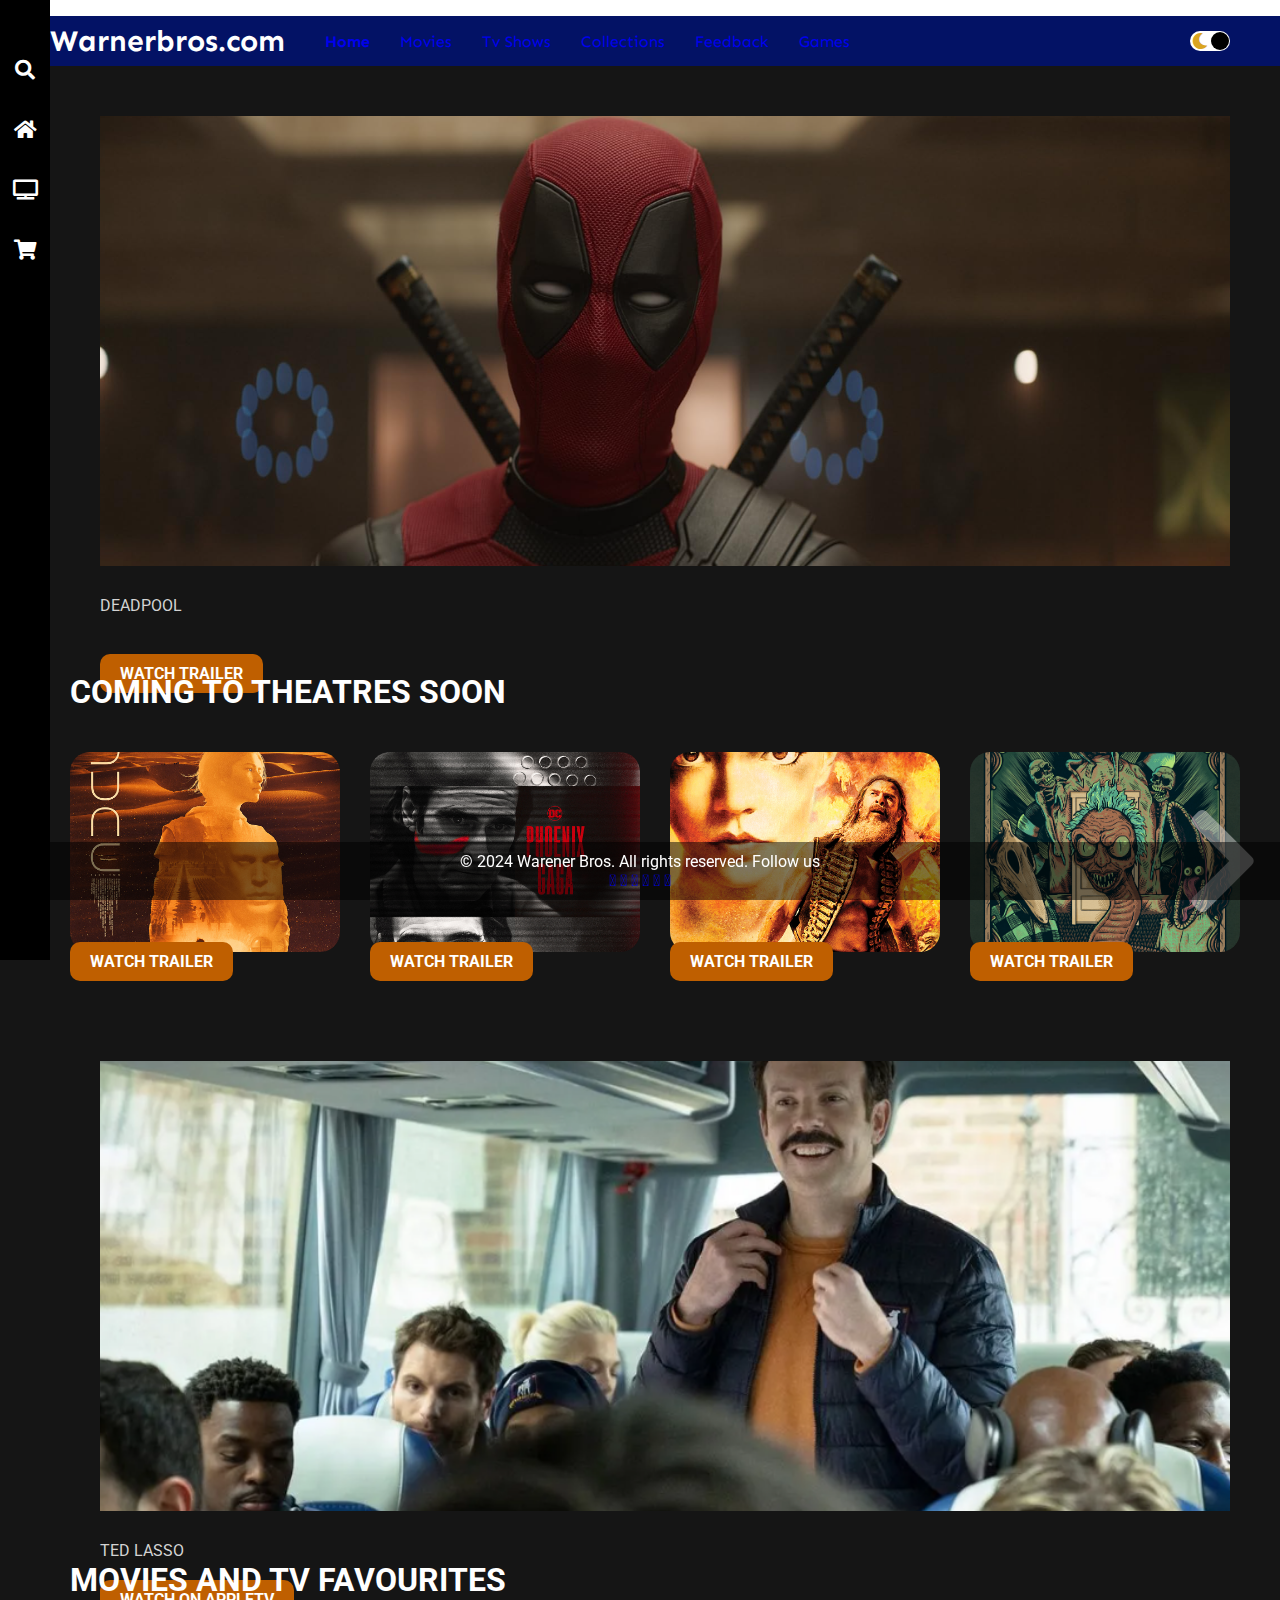
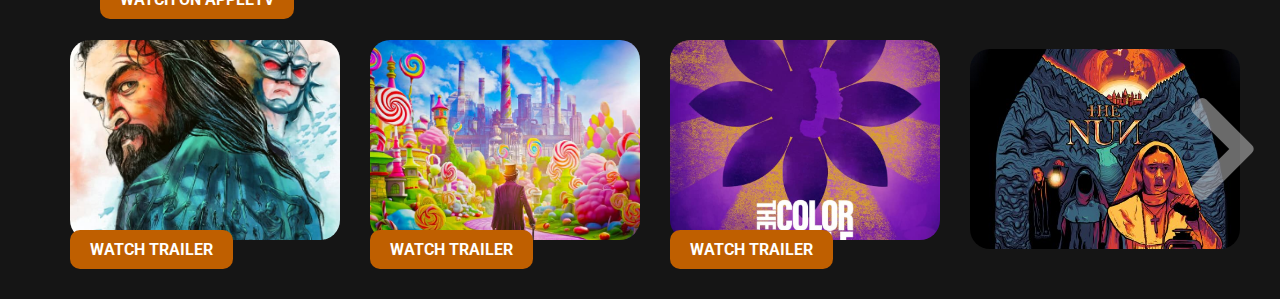
==== commit 46e0aa20: "Update index.html" ====
--- a/index.html
+++ b/index.html
@@ -63,37 +63,37 @@
                             <img class="movie-list-item-img" src="img\2.jpg" alt="DUNE: PART 2">
                             <span class="movie-list-item-title">DUNE: PART 2</span>
                             <p class="movie-list-item-desc"></p>
-                            <button class="movie-list-item-button">Watch</button>
+                            <a href=https://www.youtube.com/watch?v=Way9Dexny3w <button class="featured-button">WATCH TRAILER</button></a>
                         </div>
                         <div class="movie-list-item">
                             <img class="movie-list-item-img" src="img\3.jpg" alt="JOKER: FOLIE A DEUX">
                             <span class="movie-list-item-title">JOKER: FOLIE A DEUX</span>
                             <p class="movie-list-item-desc"></p>
-                            <button class="movie-list-item-button">Watch</button>
+                            <a href=https://www.youtube.com/watch?v=xy8aJw1vYHo <button class="featured-button">WATCH TRAILER</button></a>
                         </div>
                         <div class="movie-list-item">
                             <img class="movie-list-item-img" src="img\4.jpg" alt="FURIOSA: MAD MAX SAGA">
                             <span class="movie-list-item-title">FURIOSA: MAD MAX SAGA</span>
                             <p class="movie-list-item-desc"></p>
-                            <button class="movie-list-item-button">Watch</button>
+                            <a href=https://www.youtube.com/watch?v=FVswuip0-co <button class="featured-button">WATCH TRAILER</button></a>
                         </div>
                         <div class="movie-list-item">
                             <img class="movie-list-item-img" src="img\5.jpg" alt="BEETLEJUICE BEETLEJUICE">
                             <span class="movie-list-item-title">BEETLEJUICE BEETLEJUICE</span>
                             <p class="movie-list-item-desc"></p>
-                            <button class="movie-list-item-button">Watch</button>
+                            <a href=https://www.youtube.com/watch?v=e6yDanmWI1E <button class="featured-button">WATCH TRAILER</button></a>
                         </div>
                         <div class="movie-list-item">
                             <img class="movie-list-item-img" src="img\6.jpg" alt="THE WATCHERS">
                             <span class="movie-list-item-title">THE WATCHERS</span>
                             <p class="movie-list-item-desc"></p>
-                            <button class="movie-list-item-button">Watch</button>
+                            <a href=https://www.youtube.com/watch?v=dYo91Fq9tKY <button class="featured-button">WATCH TRAILER</button></a>
                         </div>
                         <div class="movie-list-item">
                             <img class="movie-list-item-img" src="img\7.jpg" alt="HORIZON">
                             <span class="movie-list-item-title">HORIZON</span>
                             <p class="movie-list-item-desc"></p>
-                            <button class="movie-list-item-button">Watch</button>
+                            <a href=https://www.youtube.com/watch?v=X5yOSu4R2ts <button class="featured-button">WATCH TRAILER</button></a>
                         </div>
                     </div>
                     <i class="fas fa-chevron-right arrow"></i>
@@ -103,12 +103,8 @@
                 style="background: linear-gradient(to bottom, rgba(0,0,0,0), #151515), url('img/f-2.jpg');">
                 <img class="featured-title" src="img\8.png" alt="TED LASSO">
                 <p class="featured-desc">TED LASSO</p>
-                <br>
                 <a href="https://tv.apple.com/us/show/ted-lasso/umc.cmc.vtoh0mn0xn7t3c643xqonfzy" <button class="featured-button">WATCH ON APPLETV</button></a>
             </div>
-            <br>
-            <br>
-            <br>
             <div class="movie-list-container">
                 <h1 class="movie-list-title">MOVIES AND TV FAVOURITES</h1>
                 <div class="movie-list-wrapper">
@@ -117,19 +113,19 @@
                             <img class="movie-list-item-img" src="img\9.jpg" alt="AQUAMAN">
                             <span class="movie-list-item-title">AQUAMAN AND THE LOST KINGDOM</span>
                             <p class="movie-list-item-desc"></p>
-                            <button class="movie-list-item-button">Watch</button>
+                            <a href=https://www.youtube.com/watch?v=UGc5Tzz19UY <button class="featured-button">WATCH TRAILER</button></a>
                         </div>
                         <div class="movie-list-item">
                             <img class="movie-list-item-img" src="img\10.jpg" alt="WONKA">
                             <span class="movie-list-item-title">WONKA</span>
                             <p class="movie-list-item-desc"></p>
-                            <button class="movie-list-item-button">Watch</button>
+                            <a href=https://www.youtube.com/watch?v=wYmtRhKvmVE <button class="featured-button">WATCH TRAILER</button></a>
                         </div>
                         <div class="movie-list-item">
                             <img class="movie-list-item-img" src="img\11.jpg" alt="THE COLOR PURPLE">
                             <span class="movie-list-item-title">THE COLOR PURPLE</span>
                             <p class="movie-list-item-desc"></p>
-                            <button class="movie-list-item-button">Watch</button>
+                            <a href=https://www.youtube.com/watch?v=wPwzBUui1GA <button class="featured-button">WATCH TRAILER</button></a>
                         </div>
                         <div class="movie-list-item">
                             <img class="movie-list-item-img" src="img\12.jpg" alt="THE NUN II">
@@ -141,19 +137,19 @@
                             <img class="movie-list-item-img" src="img\13.jpg" alt="BLUE BEETLE">
                             <span class="movie-list-item-title">BLUE BEETLE</span>
                             <p class="movie-list-item-desc"></p>
-                            <button class="movie-list-item-button">Watch</button>
+                            <a href=https://www.youtube.com/watch?v=vS3_72Gb-bI <button class="featured-button">WATCH TRAILER</button></a>
                         </div>
                         <div class="movie-list-item">
                             <img class="movie-list-item-img" src="img\14.jpg" alt="BARBIE">
                             <span class="movie-list-item-title">BARBIE</span>
                             <p class="movie-list-item-desc"></p>
-                            <button class="movie-list-item-button">Watch</button>
+                            <a href=https://www.youtube.com/watch?v=pBk4NYhWNMM <button class="featured-button">WATCH TRAILER</button></a>
                         </div>
                         <div class="movie-list-item">
                             <img class="movie-list-item-img" src="img\15.jpg" alt="MEG 2">
                             <span class="movie-list-item-title">MEG 2: THE TRENCH</span>
                             <p class="movie-list-item-desc"></p>
-                            <button class="movie-list-item-button">Watch</button>
+                            <a href=https://www.youtube.com/watch?v=dG91B3hHyY4 <button class="featured-button">WATCH TRAILER</button></a>
                         </div>
                     </div>
                     <i class="fas fa-chevron-right arrow"></i>
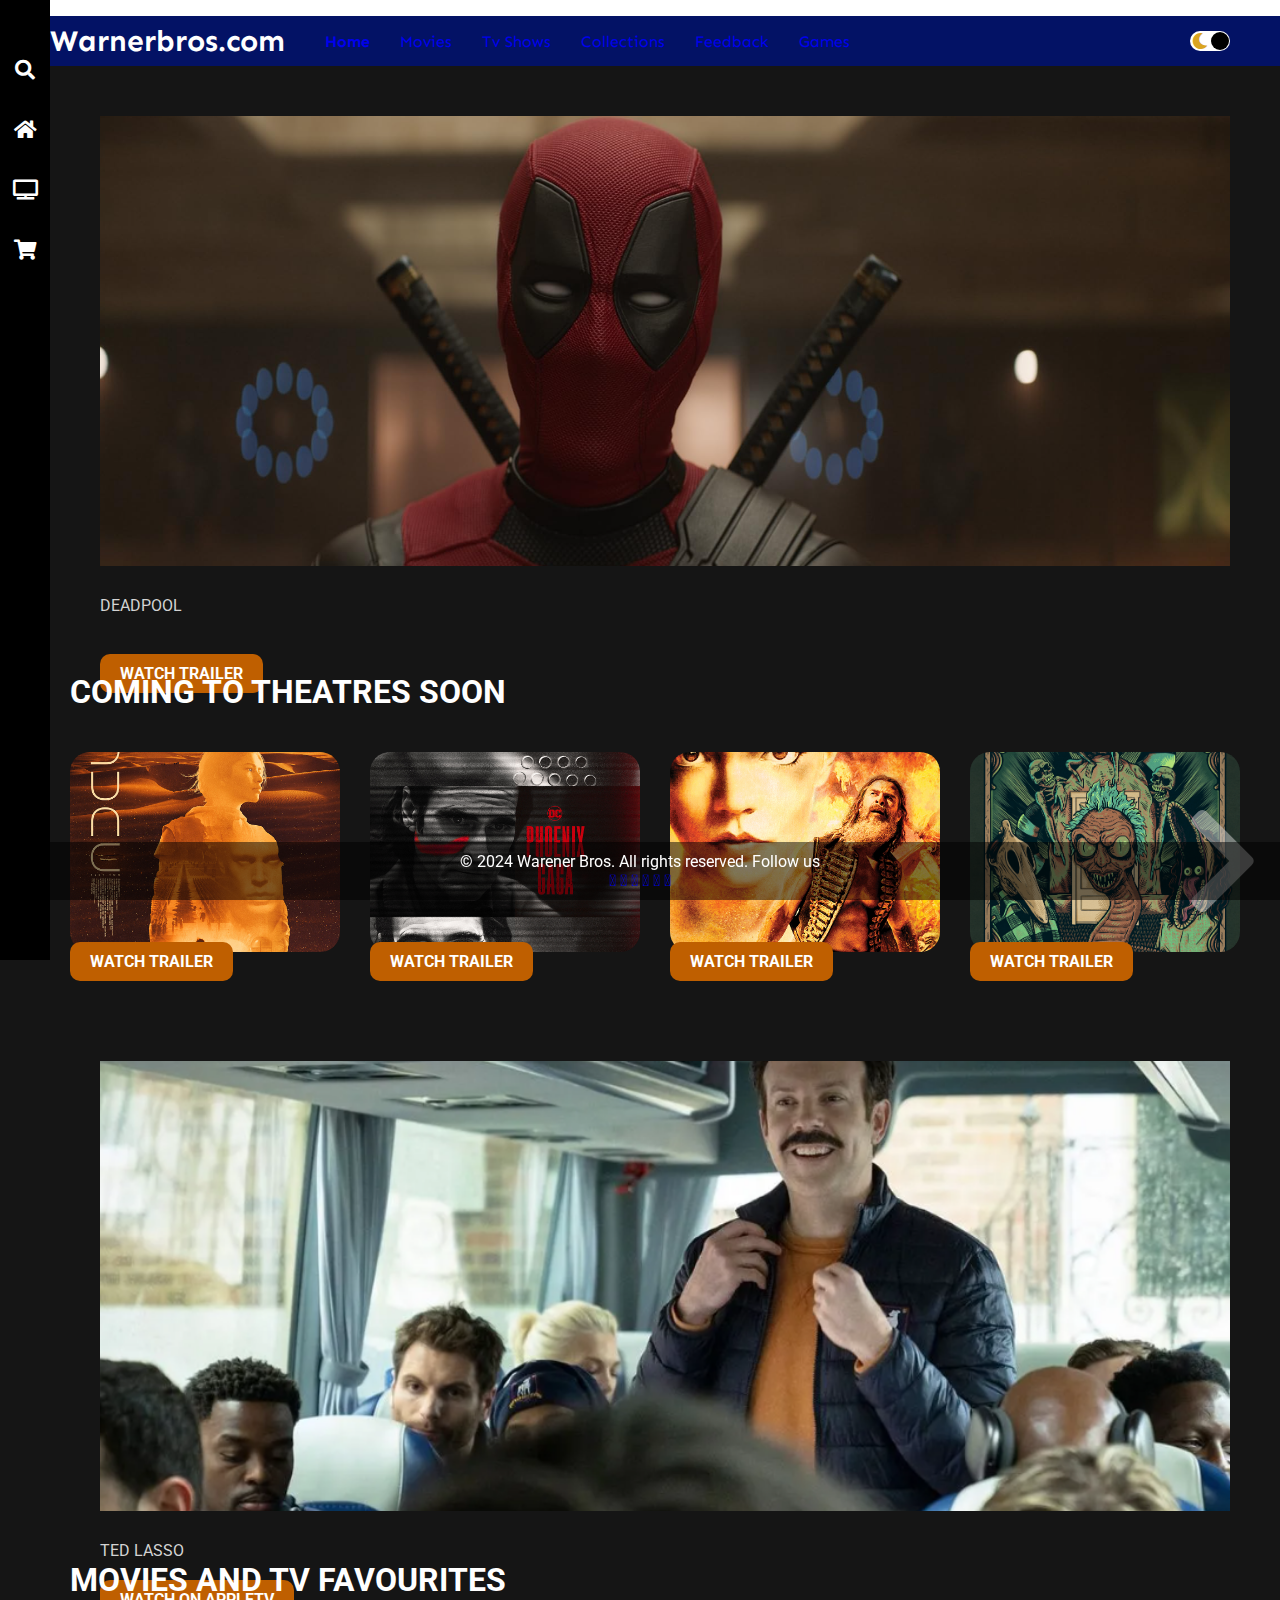
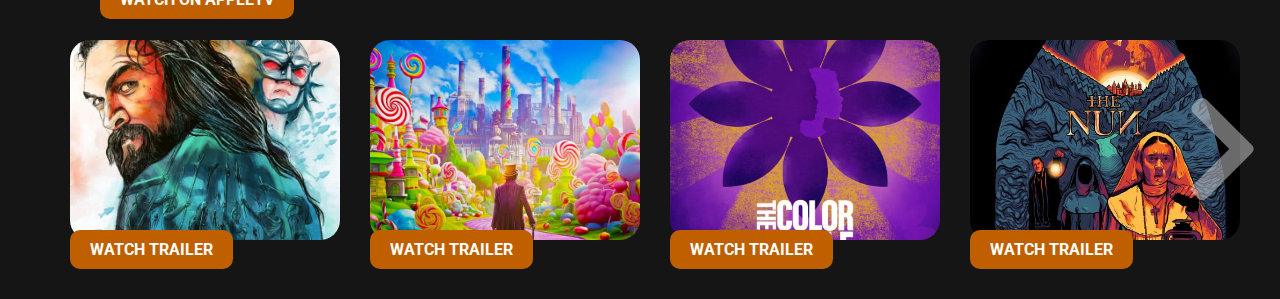
==== commit af9060d4: "Update index.html" ====
--- a/index.html
+++ b/index.html
@@ -131,7 +131,7 @@
                             <img class="movie-list-item-img" src="img\12.jpg" alt="THE NUN II">
                             <span class="movie-list-item-title">THE NUN II</span>
                             <p class="movie-list-item-desc"></p>
-                            <button class="movie-list-item-button">Watch</button>
+                            <a href=https://www.youtube.com/watch?v=QF-oyCwaArU&pp=ygURdGhlIG51biAyIHRyYWlsZXI%3D <button class="featured-button">WATCH TRAILER</button></a>
                         </div>
                         <div class="movie-list-item">
                             <img class="movie-list-item-img" src="img\13.jpg" alt="BLUE BEETLE">
